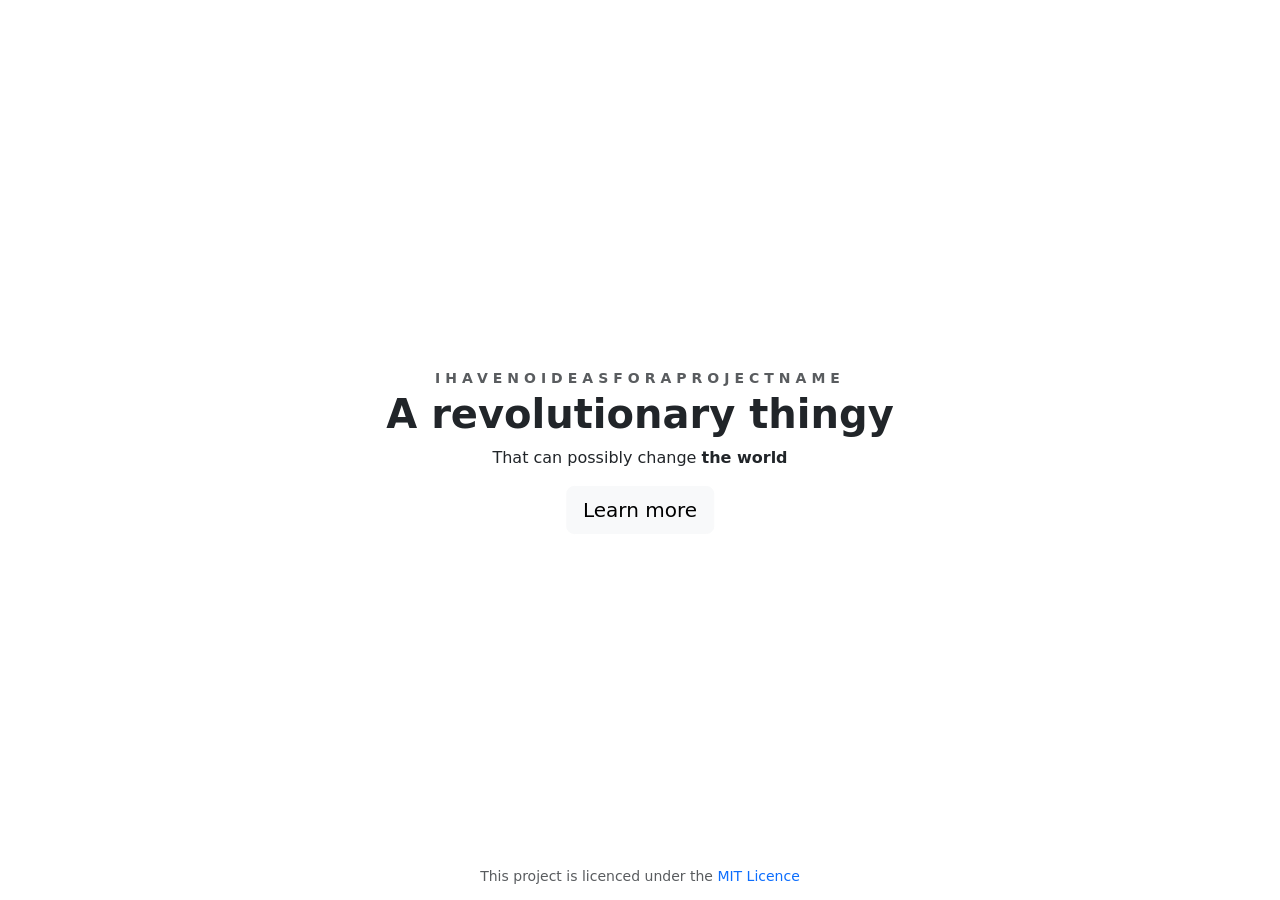
==== index.html @ f15b553a "Dark mode My eyez hurtz" ====
<!doctype html>
<html lang="en">
  <head>
    <meta charset="utf-8">
    <meta name="viewport" content="width=device-width, initial-scale=1">
    <link href="https://cdn.jsdelivr.net/npm/bootstrap@5.2.2/dist/css/bootstrap.min.css" rel="stylesheet">
    <title>IHaveNoIdeasForAProjectName</title>
    <script src="https://cdn.jsdelivr.net/npm/bootstrap@5.2.2/dist/js/bootstrap.bundle.min.js"></script>
  </head>
  <body id="app">
    <div class="position-absolute top-50 start-50 translate-middle text-center">
        <small class="text-muted fw-bold" style="letter-spacing: 5px;"><b>IHAVENOIDEASFORAPROJECTNAME</b></small>
        <h1 class="fw-bold">A revolutionary thingy</h1>
        <p>That can possibly change <span class="fw-bold">the world</span></p>
        <span class="hstack gap-3 justify-content-center">
            <a href="https://github.com/IHaveNoIdeasForAProjectName" class="btn btn-light btn-lg">Learn more</a>
        </span>
    </div>
      
    <div class="position-absolute bottom-0 start-50 translate-middle text-center">
        <small class="text-muted">This project is licenced under the <a href="https://opensource.org/licenses/MIT" class="text-decoration-none">MIT Licence</a></small>
    </div>
  </body>
</html>
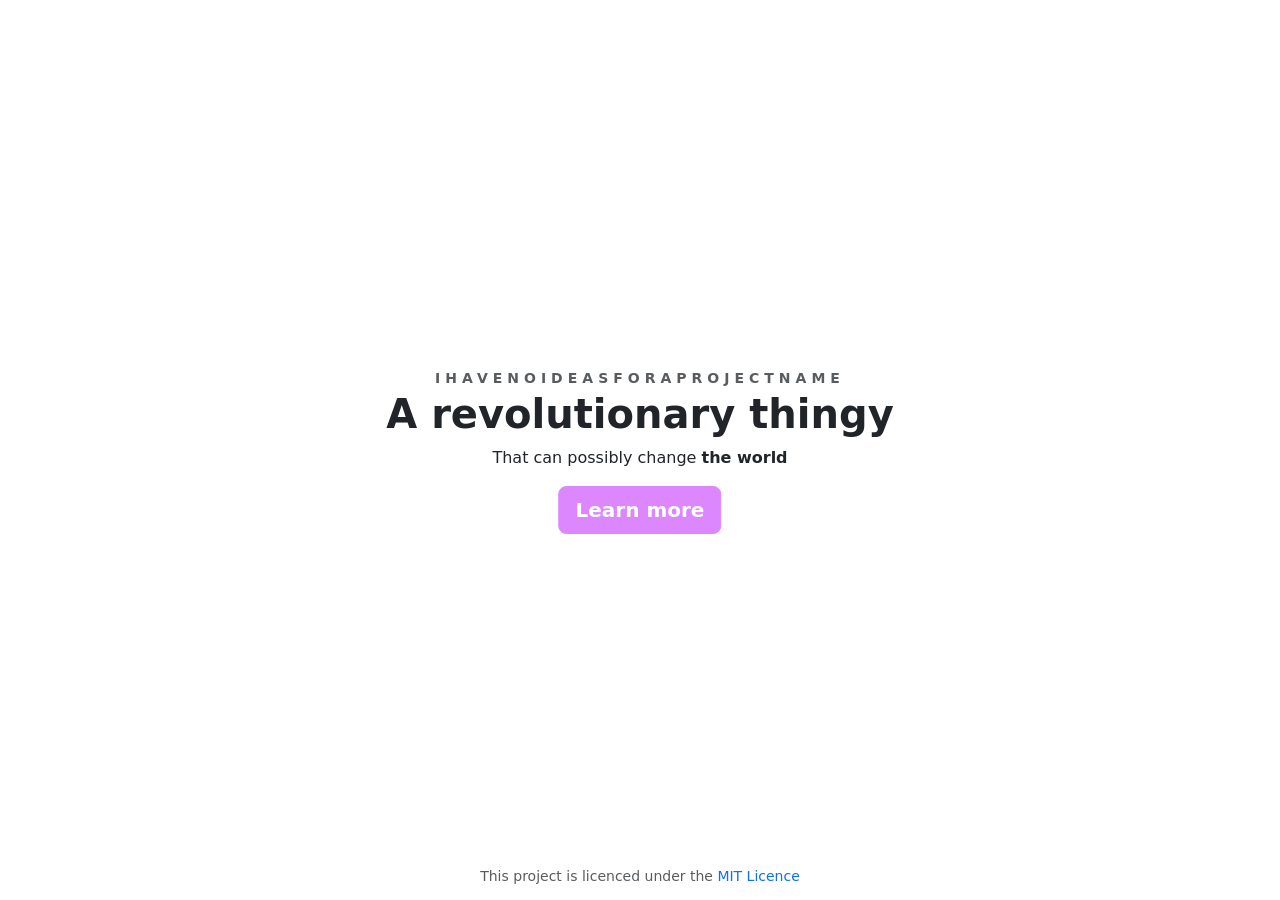
==== commit 9bd11441: "Custom button colour :flushed:" ====
--- a/index.html
+++ b/index.html
@@ -4,6 +4,7 @@
     <meta charset="utf-8">
     <meta name="viewport" content="width=device-width, initial-scale=1">
     <link href="https://cdn.jsdelivr.net/npm/bootstrap@5.2.2/dist/css/bootstrap.min.css" rel="stylesheet">
+    <link href="./lib/index.css" rel="stylesheet">
     <title>IHaveNoIdeasForAProjectName</title>
     <script src="https://cdn.jsdelivr.net/npm/bootstrap@5.2.2/dist/js/bootstrap.bundle.min.js"></script>
   </head>
@@ -13,7 +14,7 @@
         <h1 class="fw-bold">A revolutionary thingy</h1>
         <p>That can possibly change <span class="fw-bold">the world</span></p>
         <span class="hstack gap-3 justify-content-center">
-            <a href="https://github.com/IHaveNoIdeasForAProjectName" class="btn btn-light btn-lg">Learn more</a>
+            <a href="https://github.com/IHaveNoIdeasForAProjectName" class="btn learn-more btn-lg">Learn more</a>
         </span>
     </div>
       
--- a/lib/index.css
+++ b/lib/index.css
@@ -0,0 +1,14 @@
+.learn-more {
+    --bs-btn-font-weight: 600;
+    --bs-btn-color: var(--bs-white);
+    --bs-btn-bg: #dd87ff;
+    --bs-btn-border-color: #dd87ff;
+    --bs-btn-border-radius: .5rem;
+    --bs-btn-hover-color: var(--bs-white);
+    --bs-btn-hover-bg: #e0a6f7;
+    --bs-btn-hover-border-color: #e0a6f7;
+    --bs-btn-focus-shadow-rgb: rgb(221, 135, 255);
+    --bs-btn-active-color: #e0a6f7;
+    --bs-btn-active-bg: #e0a6f7;
+    --bs-btn-active-border-color: #e0a6f7;
+  }
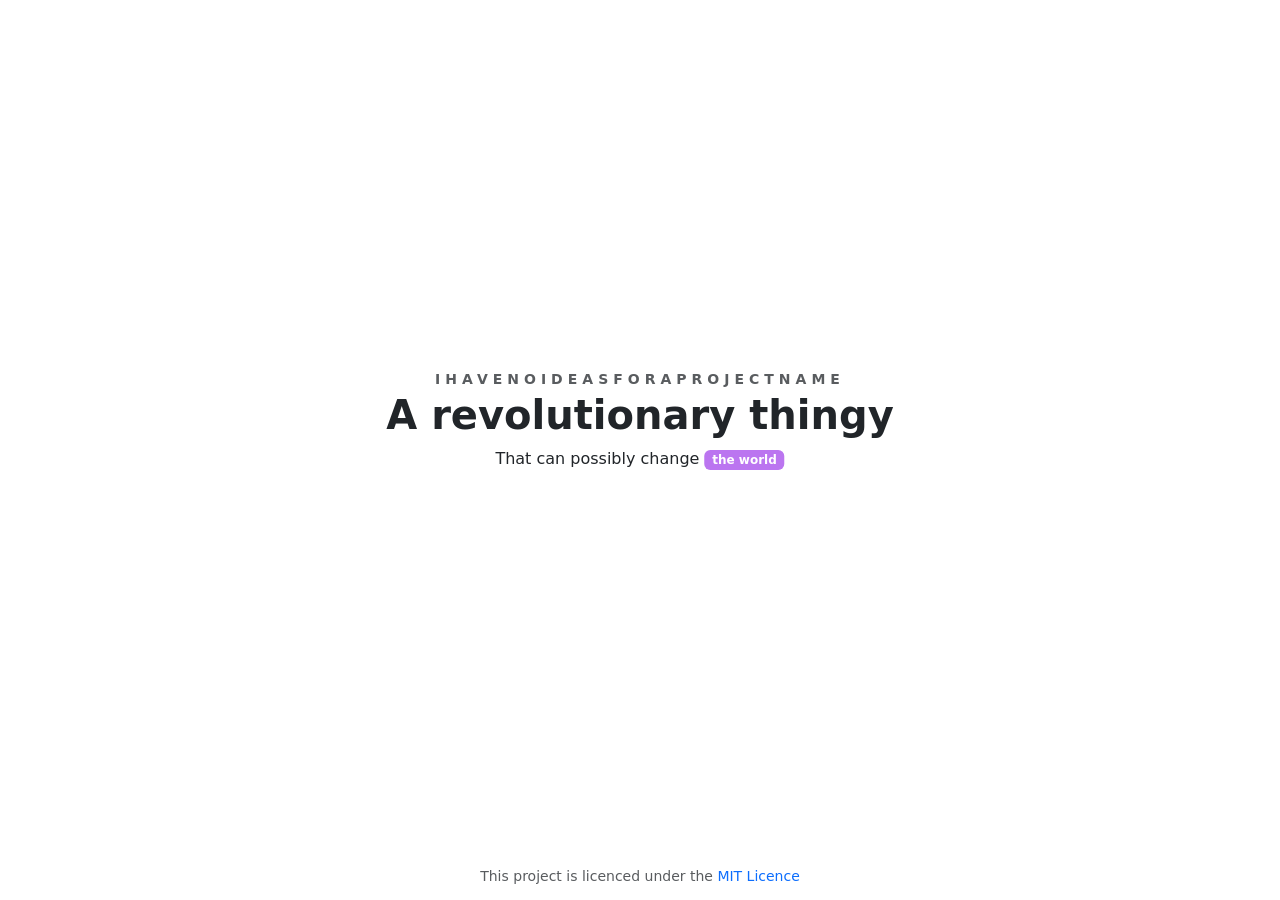
==== commit c5df3222: "Hmm" ====
--- a/index.html
+++ b/index.html
@@ -12,7 +12,7 @@
     <div class="position-absolute top-50 start-50 translate-middle text-center">
         <small class="text-muted fw-bold" style="letter-spacing: 5px;"><b>IHAVENOIDEASFORAPROJECTNAME</b></small>
         <h1 class="fw-bold">A revolutionary thingy</h1>
-        <p>That can possibly change <span class="fw-bold">the world</span></p>
+        <p>That can possibly change <span class="badge purple">the world</span></p>
         <span class="hstack gap-3 justify-content-center">
             <a href="https://github.com/IHaveNoIdeasForAProjectName" class="btn learn-more btn-lg">Learn more</a>
         </span>
--- a/lib/index.css
+++ b/lib/index.css
@@ -1,14 +1,20 @@
 .learn-more {
     --bs-btn-font-weight: 600;
     --bs-btn-color: var(--bs-white);
-    --bs-btn-bg: #dd87ff;
-    --bs-btn-border-color: #dd87ff;
+    --bs-btn-bg: var(--purple);
+    --bs-btn-border-color: var(--purple);
     --bs-btn-border-radius: .5rem;
     --bs-btn-hover-color: var(--bs-white);
-    --bs-btn-hover-bg: #e0a6f7;
-    --bs-btn-hover-border-color: #e0a6f7;
-    --bs-btn-focus-shadow-rgb: rgb(221, 135, 255);
-    --bs-btn-active-color: #e0a6f7;
-    --bs-btn-active-bg: #e0a6f7;
-    --bs-btn-active-border-color: #e0a6f7;
-  }+    --bs-btn-hover-bg: var(--purple-hover);
+    --bs-btn-hover-border-color: var(--purple-hover);
+    --bs-btn-focus-shadow-rgb: rgb(187, 117, 240);
+    --bs-btn-active-color: var(--purple-hover);
+    --bs-btn-active-bg: var(--purple-hover);
+    --bs-btn-active-border-color: var(--purple-hover);
+}
+
+.purple {
+    --purple: #bb75f0;
+    --purple-hover: #c390ea;
+    background-color: var(--purple);
+}
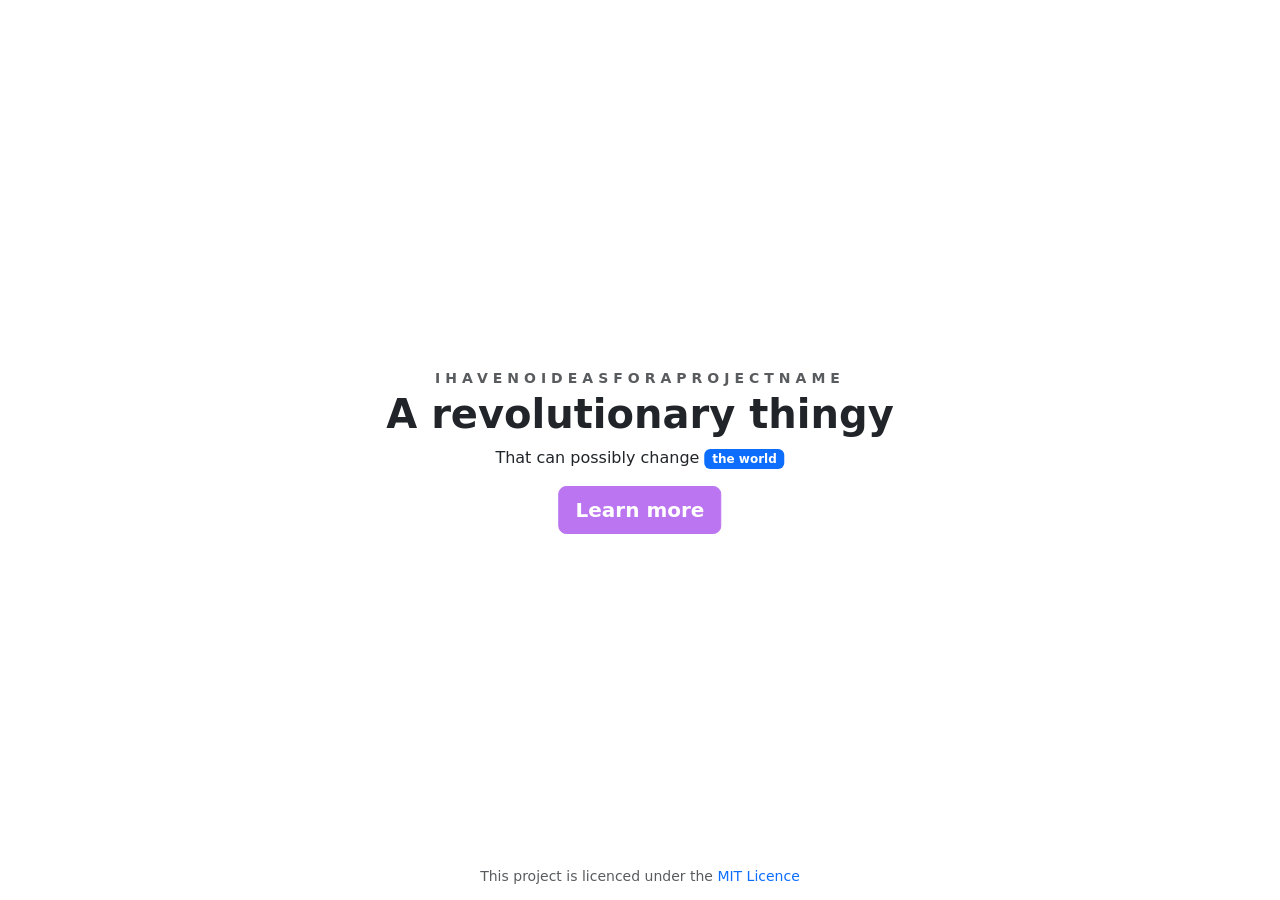
==== commit 80aae3d0: "It's confusing" ====
--- a/index.html
+++ b/index.html
@@ -12,7 +12,7 @@
     <div class="position-absolute top-50 start-50 translate-middle text-center">
         <small class="text-muted fw-bold" style="letter-spacing: 5px;"><b>IHAVENOIDEASFORAPROJECTNAME</b></small>
         <h1 class="fw-bold">A revolutionary thingy</h1>
-        <p>That can possibly change <span class="badge purple">the world</span></p>
+        <p>That can possibly change <span class="badge bg-primary">the world</span></p>
         <span class="hstack gap-3 justify-content-center">
             <a href="https://github.com/IHaveNoIdeasForAProjectName" class="btn learn-more btn-lg">Learn more</a>
         </span>
--- a/lib/index.css
+++ b/lib/index.css
@@ -1,20 +1,14 @@
 .learn-more {
     --bs-btn-font-weight: 600;
     --bs-btn-color: var(--bs-white);
-    --bs-btn-bg: var(--purple);
-    --bs-btn-border-color: var(--purple);
+    --bs-btn-bg: #bb75f0;
+    --bs-btn-border-color: #bb75f0;
     --bs-btn-border-radius: .5rem;
     --bs-btn-hover-color: var(--bs-white);
-    --bs-btn-hover-bg: var(--purple-hover);
-    --bs-btn-hover-border-color: var(--purple-hover);
+    --bs-btn-hover-bg: #c390ea;
+    --bs-btn-hover-border-color: #c390ea;
     --bs-btn-focus-shadow-rgb: rgb(187, 117, 240);
-    --bs-btn-active-color: var(--purple-hover);
-    --bs-btn-active-bg: var(--purple-hover);
-    --bs-btn-active-border-color: var(--purple-hover);
-}
-
-.purple {
-    --purple: #bb75f0;
-    --purple-hover: #c390ea;
-    background-color: var(--purple);
+    --bs-btn-active-color: #c390ea;
+    --bs-btn-active-bg: #c390ea;
+    --bs-btn-active-border-color: #c390ea;
 }
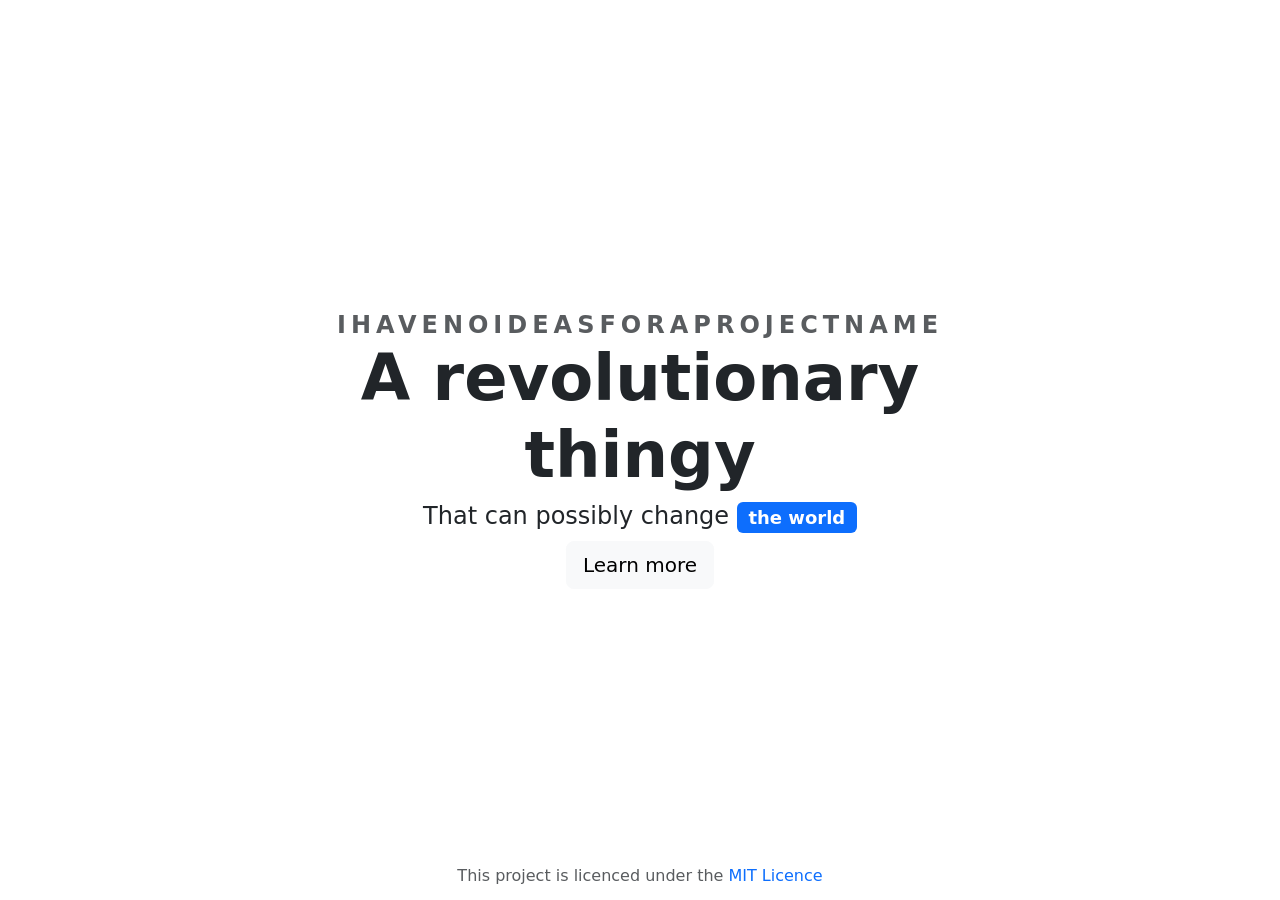
==== commit 96e462a2: "Mistake" ====
--- a/index.html
+++ b/index.html
@@ -4,22 +4,21 @@
     <meta charset="utf-8">
     <meta name="viewport" content="width=device-width, initial-scale=1">
     <link href="https://cdn.jsdelivr.net/npm/bootstrap@5.2.2/dist/css/bootstrap.min.css" rel="stylesheet">
-    <link href="./lib/index.css" rel="stylesheet">
     <title>IHaveNoIdeasForAProjectName</title>
     <script src="https://cdn.jsdelivr.net/npm/bootstrap@5.2.2/dist/js/bootstrap.bundle.min.js"></script>
   </head>
-  <body id="app">
-    <div class="position-absolute top-50 start-50 translate-middle text-center">
-        <small class="text-muted fw-bold" style="letter-spacing: 5px;"><b>IHAVENOIDEASFORAPROJECTNAME</b></small>
-        <h1 class="fw-bold">A revolutionary thingy</h1>
-        <p>That can possibly change <span class="badge bg-primary">the world</span></p>
+  <body>
+    <div class="position-absolute top-50 start-50 translate-middle text-center justify-content-center">
+        <small class="text-muted fw-bold h4" style="letter-spacing: 5px;"><b>IHAVENOIDEASFORAPROJECTNAME</b></small>
+        <h1 class="fw-bold display-3">A revolutionary thingy</h1>
+        <p class="h4">That can possibly change <span class="badge bg-primary">the world</span></p>
         <span class="hstack gap-3 justify-content-center">
-            <a href="https://github.com/IHaveNoIdeasForAProjectName" class="btn learn-more btn-lg">Learn more</a>
+            <a href="https://github.com/IHaveNoIdeasForAProjectName" class="btn btn-lg btn-light">Learn more</a>
         </span>
     </div>
       
     <div class="position-absolute bottom-0 start-50 translate-middle text-center">
-        <small class="text-muted">This project is licenced under the <a href="https://opensource.org/licenses/MIT" class="text-decoration-none">MIT Licence</a></small>
+        <small class="text-muted h6">This project is licenced under the <a href="https://opensource.org/licenses/MIT" class="text-decoration-none">MIT Licence</a></small>
     </div>
   </body>
 </html>
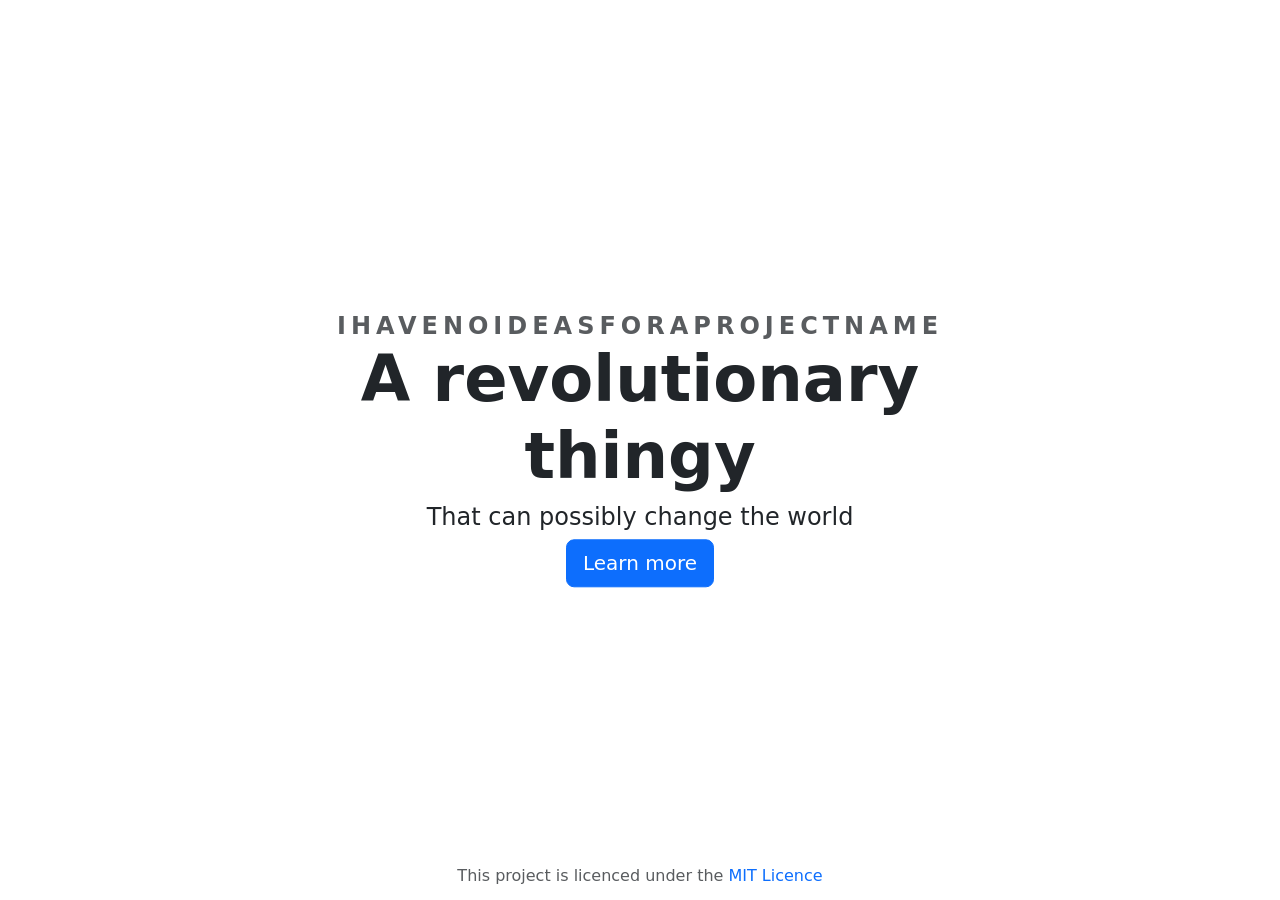
==== commit dd215c03: "Yes" ====
--- a/index.html
+++ b/index.html
@@ -7,13 +7,13 @@
     <title>IHaveNoIdeasForAProjectName</title>
     <script src="https://cdn.jsdelivr.net/npm/bootstrap@5.2.2/dist/js/bootstrap.bundle.min.js"></script>
   </head>
-  <body>
+  <body id="app">
     <div class="position-absolute top-50 start-50 translate-middle text-center justify-content-center">
         <small class="text-muted fw-bold h4" style="letter-spacing: 5px;"><b>IHAVENOIDEASFORAPROJECTNAME</b></small>
         <h1 class="fw-bold display-3">A revolutionary thingy</h1>
-        <p class="h4">That can possibly change <span class="badge bg-primary">the world</span></p>
+        <h4>That can possibly change the world</h4>
         <span class="hstack gap-3 justify-content-center">
-            <a href="https://github.com/IHaveNoIdeasForAProjectName" class="btn btn-lg btn-light">Learn more</a>
+            <a href="https://github.com/IHaveNoIdeasForAProjectName" class="btn btn-lg btn-primary">Learn more</a>
         </span>
     </div>
       
